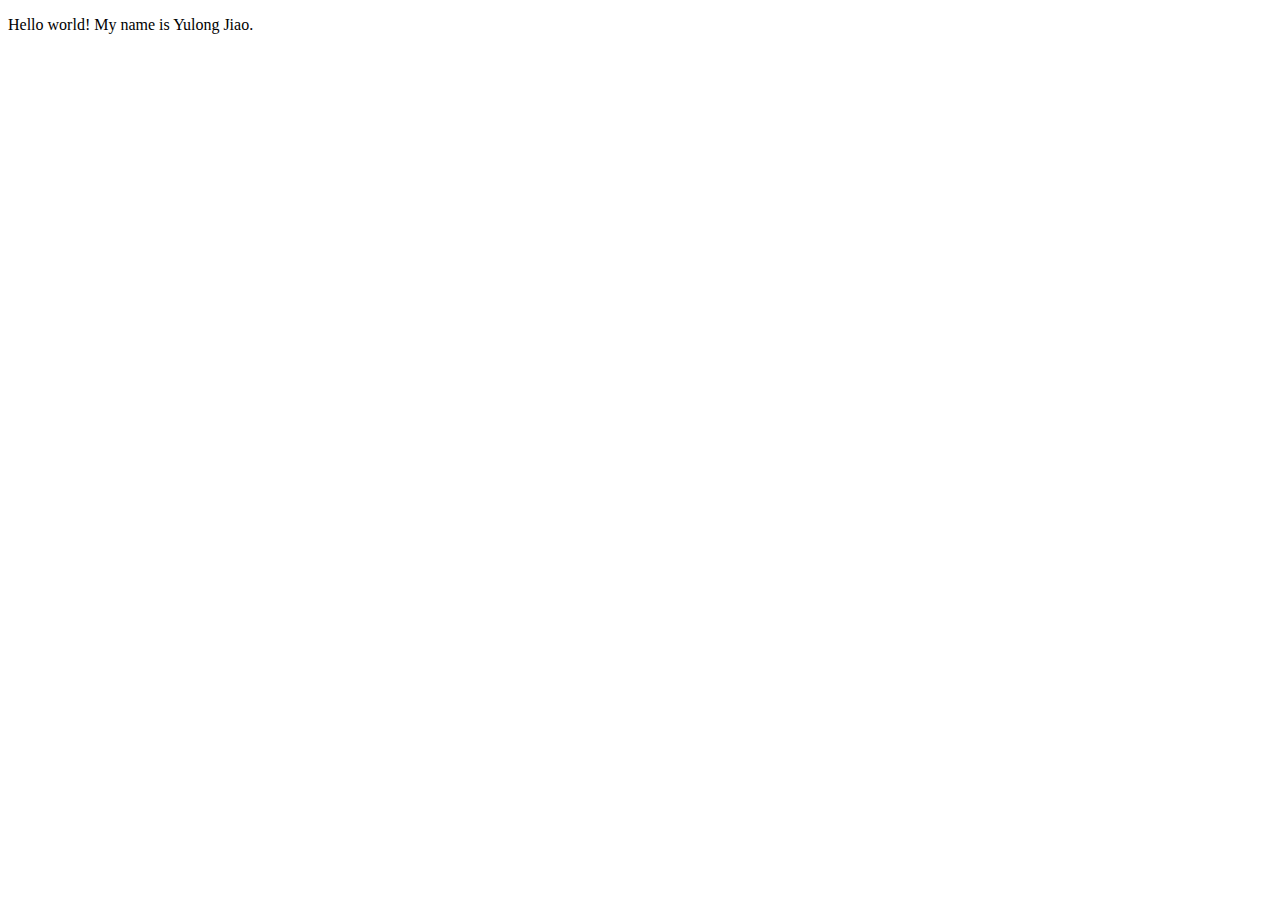
==== index.html @ f9f5c03e "Add files via upload" ====
<!DOCTYPE html>
<html lang="en">
<meta charset="UTF-8">
<title>Page Title</title>
<meta name="viewport" content="width=device-width,initial-scale=1">
<link rel="stylesheet" href="">
<style>
</style>
<script src=""></script>


	<!--- Code above this line will not be displayed on the browser --> 

	<body>

		<p> Hello world! My name is Yulong Jiao.</p>

	</body>

</html>
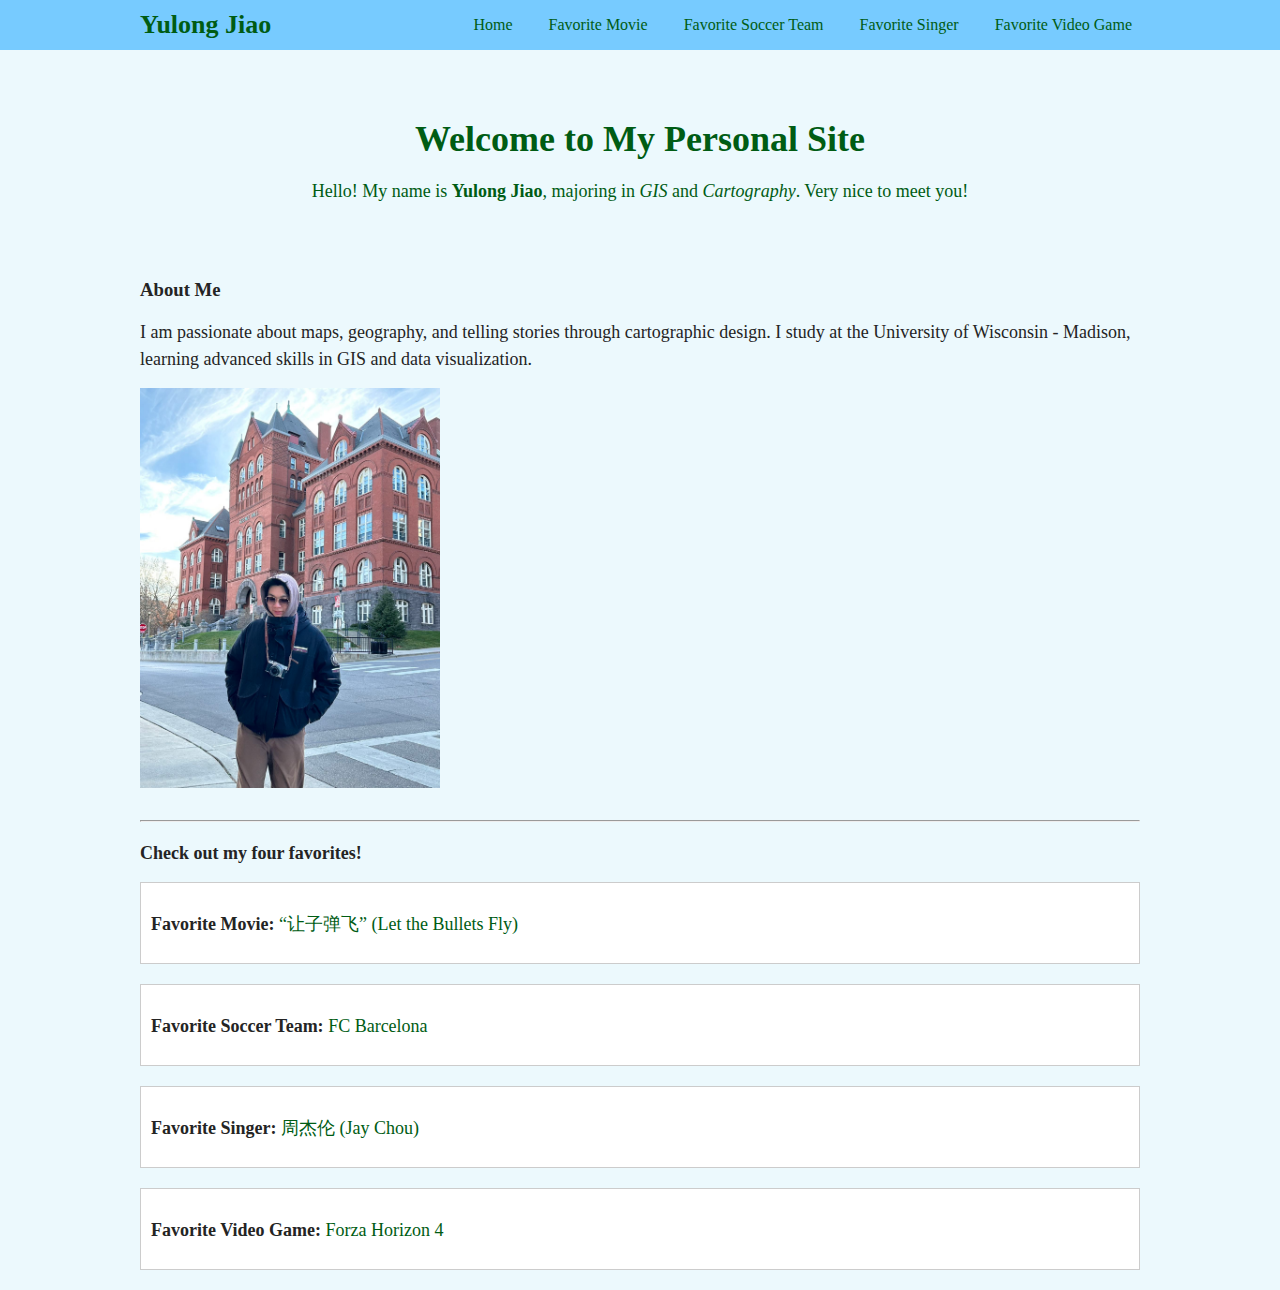
==== commit 5309fd80: "new web with favorite" ====
--- a/index.html
+++ b/index.html
@@ -1,20 +1,66 @@
 <!DOCTYPE html>
 <html lang="en">
-<meta charset="UTF-8">
-<title>Page Title</title>
-<meta name="viewport" content="width=device-width,initial-scale=1">
-<link rel="stylesheet" href="">
-<style>
-</style>
-<script src=""></script>
+<head>
+  <meta charset="utf-8" />
+  <title>Home - Yulong Jiao</title>
+  <meta name="viewport" content="width=device-width, initial-scale=1.0" />
+  <meta name="keywords" content="GIS, Cartography, Yulong Jiao" />
 
+  <!-- Custom CSS -->
+  <link rel="stylesheet" href="css/style.css" />
+</head>
+<body>
 
-	<!--- Code above this line will not be displayed on the browser --> 
+  <!-- Navigation Bar -->
+  <nav class="navbar">
+    <div class="wrapper">
+      <div class="navbar-brand">Yulong Jiao</div>
+      <ul>
+        <li><a href="index.html" class="active">Home</a></li>
+        <li><a href="movie.html">Favorite Movie</a></li>
+        <li><a href="fcbarcelona.html">Favorite Soccer Team</a></li>
+        <li><a href="jaychou.html">Favorite Singer</a></li>
+        <li><a href="forza.html">Favorite Video Game</a></li>
+      </ul>
+    </div>
+  </nav>
 
-	<body>
+  <!-- Jumbotron-Style Header -->
+  <div class="jumbotron">
+    <div class="wrapper">
+      <h2>Welcome to My Personal Site</h2>
+      <p>Hello! My name is <strong>Yulong Jiao</strong>, majoring in <em>GIS</em> and <em>Cartography</em>. Very nice to meet you!</p>
+    </div>
+  </div>
 
-		<p> Hello world! My name is Yulong Jiao.</p>
+  <!-- Main Content -->
+  <div class="wrapper">
 
-	</body>
+    <!-- Image + Introduction -->
+    <h3>About Me</h3> <!-- second level heading -->
+    <p>I am passionate about maps, geography, and telling stories through cartographic design. I study at
+       the University of Wisconsin - Madison, learning advanced skills in GIS and data visualization.</p>
+    <img src="assets/myphoto.png" alt="A photo of Yulong Jiao" style="max-width:300px; margin-bottom:20px;" />
 
+    <!-- quick links to four favorites -->
+    <hr />
+    <p style="font-weight: bold;">Check out my four favorites!</p>
+
+    <!-- card styling -->
+    <div class="card">
+      <p><strong>Favorite Movie:</strong> <a href="movie.html">“让子弹飞” (Let the Bullets Fly)</a></p>
+    </div>
+    <div class="card">
+      <p><strong>Favorite Soccer Team:</strong> <a href="fcbarcelona.html">FC Barcelona</a></p>
+    </div>
+    <div class="card">
+      <p><strong>Favorite Singer:</strong> <a href="jaychou.html">周杰伦 (Jay Chou)</a></p>
+    </div>
+    <div class="card">
+      <p><strong>Favorite Video Game:</strong> <a href="forza.html">Forza Horizon 4</a></p>
+    </div>
+
+  </div><!-- end .wrapper -->
+
+</body>
 </html>
--- a/css/style.css
+++ b/css/style.css
@@ -0,0 +1,128 @@
+
+body {
+    margin: 0;  
+    padding: 0;
+    font-family: 'Georgia', serif; 
+    background-color: #ecf9fd;     
+    color: #242424;               
+  }
+  
+  /* Basic styling for paragraphs and headings */
+  p {
+    font-size: 18px;
+    line-height: 1.5;
+    margin-bottom: 15px;
+  }
+  h1, h2, h3, h4 {
+    margin-bottom: 10px;
+  }
+  strong {
+    font-weight: bold;
+  }
+  em {
+    font-style: italic;
+  }
+  
+  /* Link styling */
+  a {
+    color: rgb(0, 92, 20);
+    text-decoration: none;
+  }
+  a:hover {
+    color: #ebd122;
+  }
+  
+  .wrapper {
+    width: 90%;
+    max-width: 1000px;
+    margin: 0 auto;
+  }
+  
+  /*  NAVBAR  */
+  .navbar {
+    background-color: #77cbff;
+    padding: 10px 0;
+  }
+  
+  .navbar .wrapper {
+    display: flex;
+    align-items: center;
+    justify-content: space-between;
+  }
+  
+  .navbar-brand {
+    font-size: 26px;
+    font-weight: bold;
+    color: rgb(0, 92, 20);
+  }
+  
+  .navbar ul {
+    list-style: none;
+    margin: 0;
+    padding: 0;
+    display: flex;
+    gap: 20px;
+  }
+  
+  .navbar li a {
+    color: rgb(0, 92, 20);
+    font-size: 16px;
+    padding: 6px 8px;
+    border-radius: 4px;
+  }
+  .navbar li a:hover {
+    background-color: #ebd122;
+    color: #242424;
+  }
+  
+  .jumbotron {
+    background-image: url("../assets/backgroundfull.png");
+    background-position: center center;
+    background-repeat: no-repeat;
+    background-size: 220%;
+    text-align: center;
+    color: rgb(0, 92, 20);
+    padding: 3% 0;
+    margin-bottom: 20px;
+  }
+  
+  .jumbotron h2 {
+    font-size: 36px;
+    margin-bottom: 10px;
+  }
+  
+  /*  IMAGES  */
+  img {
+    max-width: 100%;   /* Make images responsive */
+    height: auto;
+  }
+  
+  /* layout on the Forza page. */
+  .flex-container {
+    display: flex;
+    flex-wrap: wrap;
+    gap: 20px;
+  }
+  
+  .flex-item {
+    flex: 1 1 300px;
+    background-color: #fff;
+    padding: 15px;
+    border: 1px solid #ccc;
+  }
+  
+  /* CARD-STYLE BOXES */
+  .card {
+    background-color: #fff;
+    border: 1px solid #cccccc;
+    margin-bottom: 20px;
+    padding: 10px;
+  }
+  .card:hover {
+    border-color: rgb(0, 92, 20);
+  }
+  .card-title {
+    font-size: 20px;
+    margin-bottom: 10px;
+  }
+  